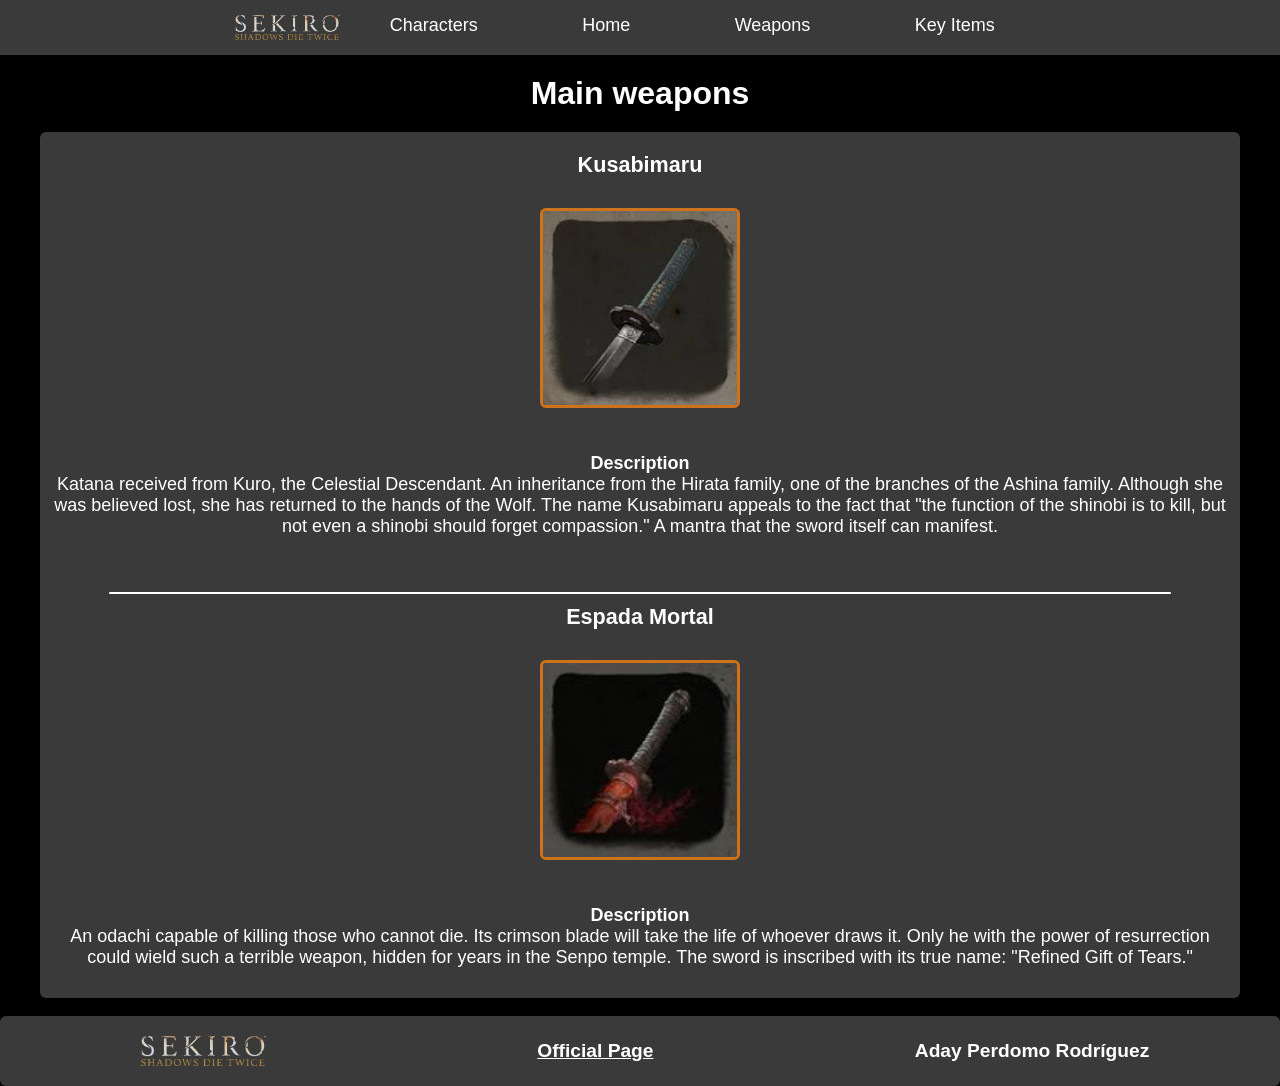
==== armasENG.html @ 7698fa60 "inglés" ====
<!DOCTYPE html>
<html lang="en">
<head>
    <meta charset="UTF-8">
    <meta name="viewport" content="width=device-width, initial-scale=1.0">
    <title>Armas</title>
    <link rel="stylesheet" href="armas.css">
</head>
<body>
    <header>
        <nav><img src="sekiro-dador-de-text-alphabet-symbol-number-transparent-png-1251864.png" alt=""><div id="nav"> <a href="characters.html">Characters</a> <a href="wiki.html">Home</a> <a href="weapons.html">Weapons</a> <a href="items.html">Key Items</a></div></nav>
    </header>
    <h1>Main weapons</h1>
    <div id="armas">
        <p id="base">Kusabimaru</p>
        <img id="ima" src="[data-uri]" alt="">
        <p id="des">
            <h2>Description</h2>
            Katana received from Kuro, the Celestial Descendant. An inheritance from the Hirata family, one of the branches of the Ashina family.
            Although she was believed lost, she has returned to the hands of the Wolf. The name Kusabimaru appeals to the fact that "the function of the shinobi is to kill, but not even a shinobi should forget compassion." A mantra that the sword itself can manifest.
        </p>
        <div class="contenedor-linea"><div class="linea"></div></div>
        <p id="mortal">Espada Mortal</p>
        <img id="ima" src="[data-uri]" alt="">
        <p id="des">
            <h2>Description</h2>
            An odachi capable of killing those who cannot die. Its crimson blade will take the life of whoever draws it.
            Only he with the power of resurrection could wield such a terrible weapon, hidden for years in the Senpo temple.
            The sword is inscribed with its true name: "Refined Gift of Tears."
        </p>
    </div>
    <br>
    <footer>
        <img id="foo" src="sekiro-dador-de-text-alphabet-symbol-number-transparent-png-1251864.png" alt="">
        <p><a id="foo1" href="https://www.sekirothegame.com/es/" target="_blank">Official Page</a></p>
        <p>Aday Perdomo Rodríguez</p>
    </footer> 
</body>
</html>
---- armas.css ----
*{
    margin: 0;
    padding: 0;
    box-sizing: border-box;
    font-family: arial, Helvetica, sans-serif;
}

body{
    background-color: black;
}

header{
    padding: 15px;
    background-color: #3a3a3a;
    display: grid;
    grid-template-areas: "area1" "area2";
    justify-content: center;
    overflow: hidden;
}

nav>img{
    grid-area: area1;
}

header nav a{
    text-decoration: none;
    color: white;
    padding: 50px;
    font-size: large;
}

a:hover{
    background-color: gray;
    font-size: larger;
}

#nav{
    grid-area: area2;
    font-size: 100%;
    flex-direction: row;
}

header img{
    height: 25px;
}

header nav{
    width: 100%;
    display: flex;
    justify-content: center;
}

h1{
    text-align: center;
    font-weight: bold;
    color: white;
    padding: 20px;
}

p{
    text-align: center;
    font-weight: bold;
    color: white;
    font-size: larger;
    padding: 10px;
}

#ima{
    height: 200px;
    border: 3px solid #cf721c;
    margin: 20px;
    border-radius: 6px;
}

#armas{
    max-width: 1200px;
    color: white;
    margin: auto;
    padding: 10px;
    width: 1500px;           
    height: auto;         
    background: #3a3a3a;    
    font-size: large;
    text-align: justify;
    text-align: center;
    border-radius: 6px;
}

h2{
    font-size: large;
}

.contenedor-linea{
    width: 100%;
    display: flex;
    justify-content: center;
    margin-top: 3%;
}

.linea{
    border-bottom: 2px solid white;
    border-radius: 6px;
    width: 90%;
}

@keyframes fadeIn {
    0% { opacity: 0; }
    100% { opacity: 1; }
}

body {
    animation: fadeIn 3s ease-in-out;
}

footer{
    width: 100%;
    display: flex;
    flex-direction: row;
    justify-content: space-around;
    align-items: center;
    background-color:#3a3a3a;
    color: white;
    font-weight: 800;
    bottom: 0;
    position: static;
    border-radius: 6px;
}

#foo{
    height: 30px;
    margin: 20px;
    text-align: start;
}

#foo1{
    text-decoration: underline;
    color: white;
}
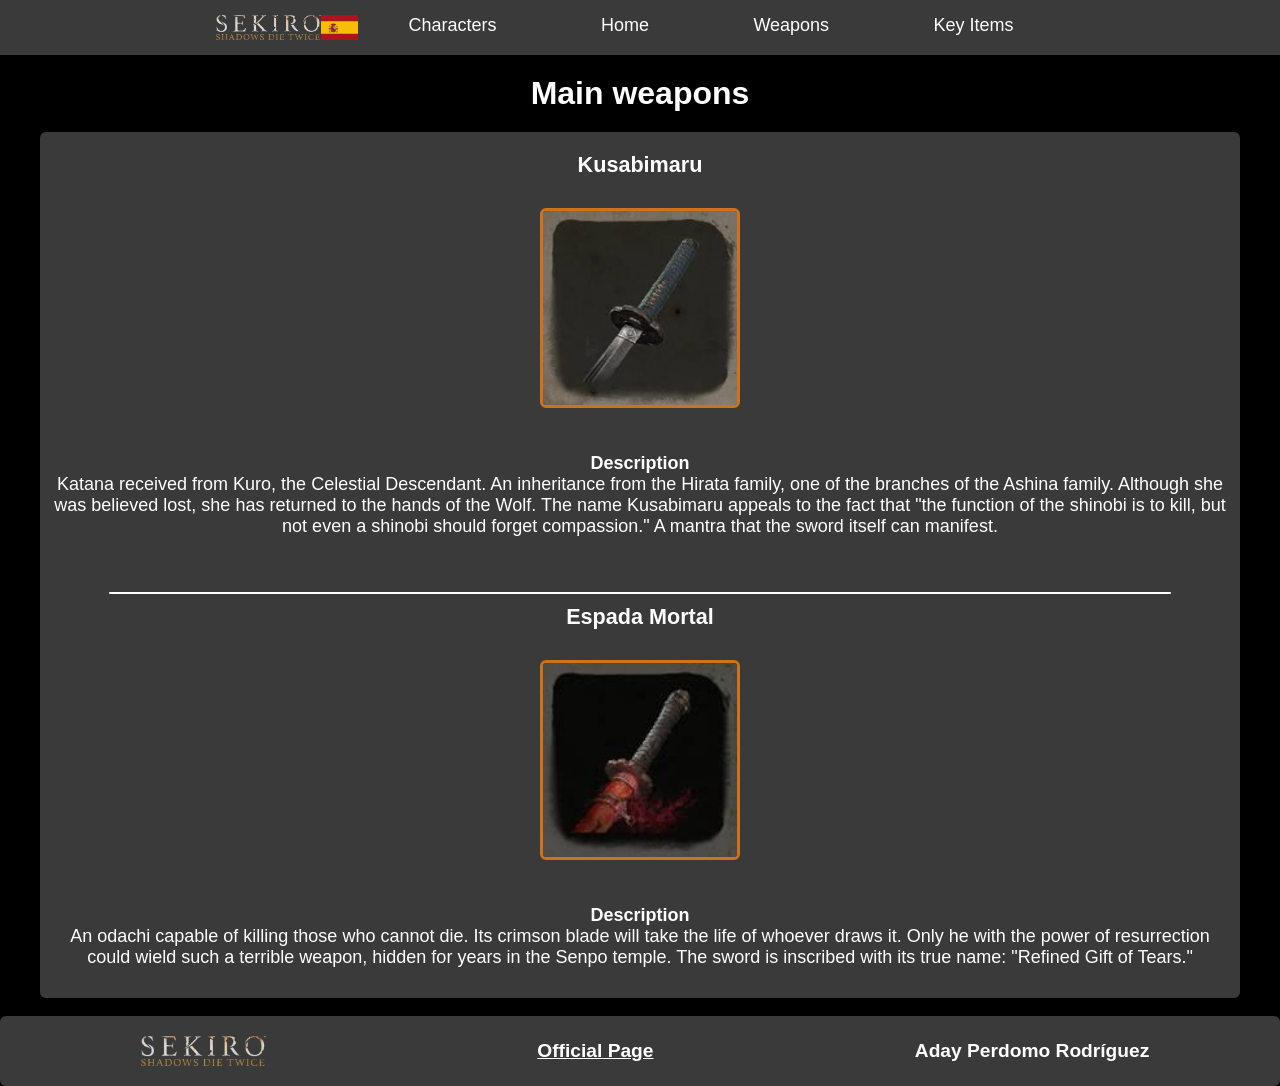
==== commit 8afc3fde: "bandera española" ====
--- a/armasENG.html
+++ b/armasENG.html
@@ -8,7 +8,7 @@
 </head>
 <body>
     <header>
-        <nav><img src="sekiro-dador-de-text-alphabet-symbol-number-transparent-png-1251864.png" alt=""><div id="nav"> <a href="characters.html">Characters</a> <a href="wiki.html">Home</a> <a href="weapons.html">Weapons</a> <a href="items.html">Key Items</a></div></nav>
+        <nav><img src="sekiro-dador-de-text-alphabet-symbol-number-transparent-png-1251864.png" alt=""> <img src="[data-uri]" alt=""> <div id="nav"> <a href="characters.html">Characters</a> <a href="wiki.html">Home</a> <a href="weapons.html">Weapons</a> <a href="items.html">Key Items</a></div></nav>
     </header>
     <h1>Main weapons</h1>
     <div id="armas">
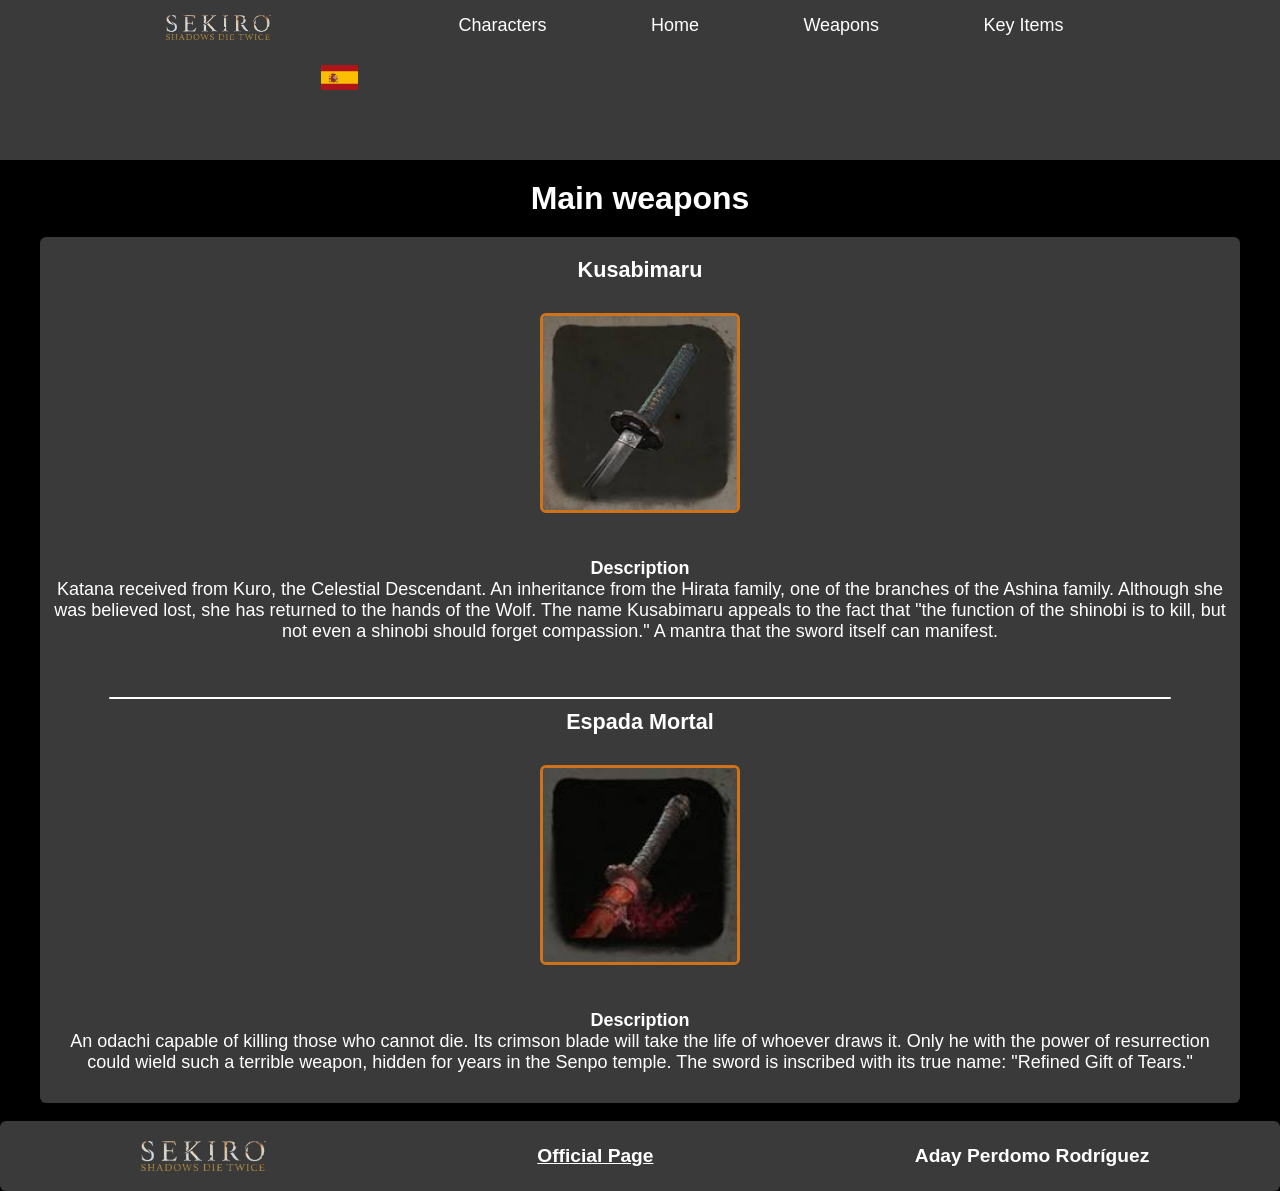
==== commit a2991d23: "redirección" ====
--- a/armasENG.html
+++ b/armasENG.html
@@ -8,7 +8,7 @@
 </head>
 <body>
     <header>
-        <nav><img src="sekiro-dador-de-text-alphabet-symbol-number-transparent-png-1251864.png" alt=""> <img src="[data-uri]" alt=""> <div id="nav"> <a href="characters.html">Characters</a> <a href="wiki.html">Home</a> <a href="weapons.html">Weapons</a> <a href="items.html">Key Items</a></div></nav>
+        <nav><img src="sekiro-dador-de-text-alphabet-symbol-number-transparent-png-1251864.png" alt=""> <a href="armas.html"><img src="[data-uri]" alt=""></a> <div id="nav"> <a href="characters.html">Characters</a> <a href="wiki.html">Home</a> <a href="weapons.html">Weapons</a> <a href="items.html">Key Items</a></div></nav>
     </header>
     <h1>Main weapons</h1>
     <div id="armas">
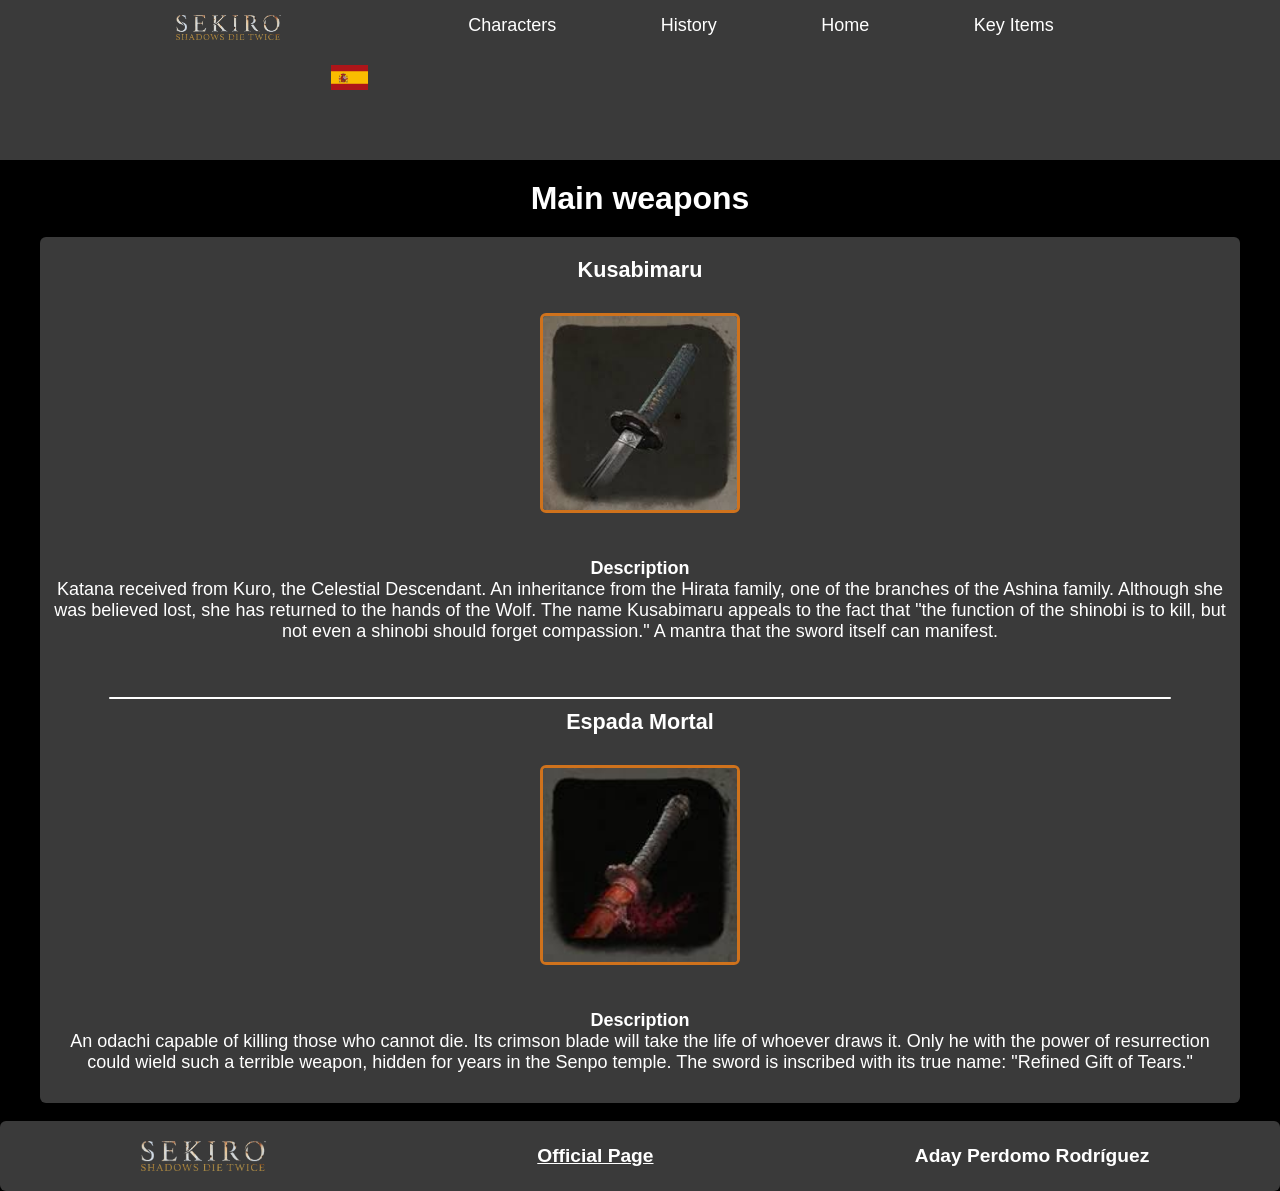
==== commit 54819ddd: "corrección" ====
--- a/armasENG.html
+++ b/armasENG.html
@@ -8,7 +8,7 @@
 </head>
 <body>
     <header>
-        <nav><img src="sekiro-dador-de-text-alphabet-symbol-number-transparent-png-1251864.png" alt=""> <a href="armas.html"><img src="[data-uri]" alt=""></a> <div id="nav"> <a href="characters.html">Characters</a> <a href="wiki.html">Home</a> <a href="weapons.html">Weapons</a> <a href="items.html">Key Items</a></div></nav>
+        <nav><img src="sekiro-dador-de-text-alphabet-symbol-number-transparent-png-1251864.png" alt=""> <a href="armas.html"><img src="[data-uri]" alt=""></a> <div id="nav"> <a href="personajesENG.html">Characters</a> <a href="historiaENG.html">History</a> <a href="wikiENG.html">Home</a> <a href="objetosENG.html">Key Items</a></div></nav>
     </header>
     <h1>Main weapons</h1>
     <div id="armas">
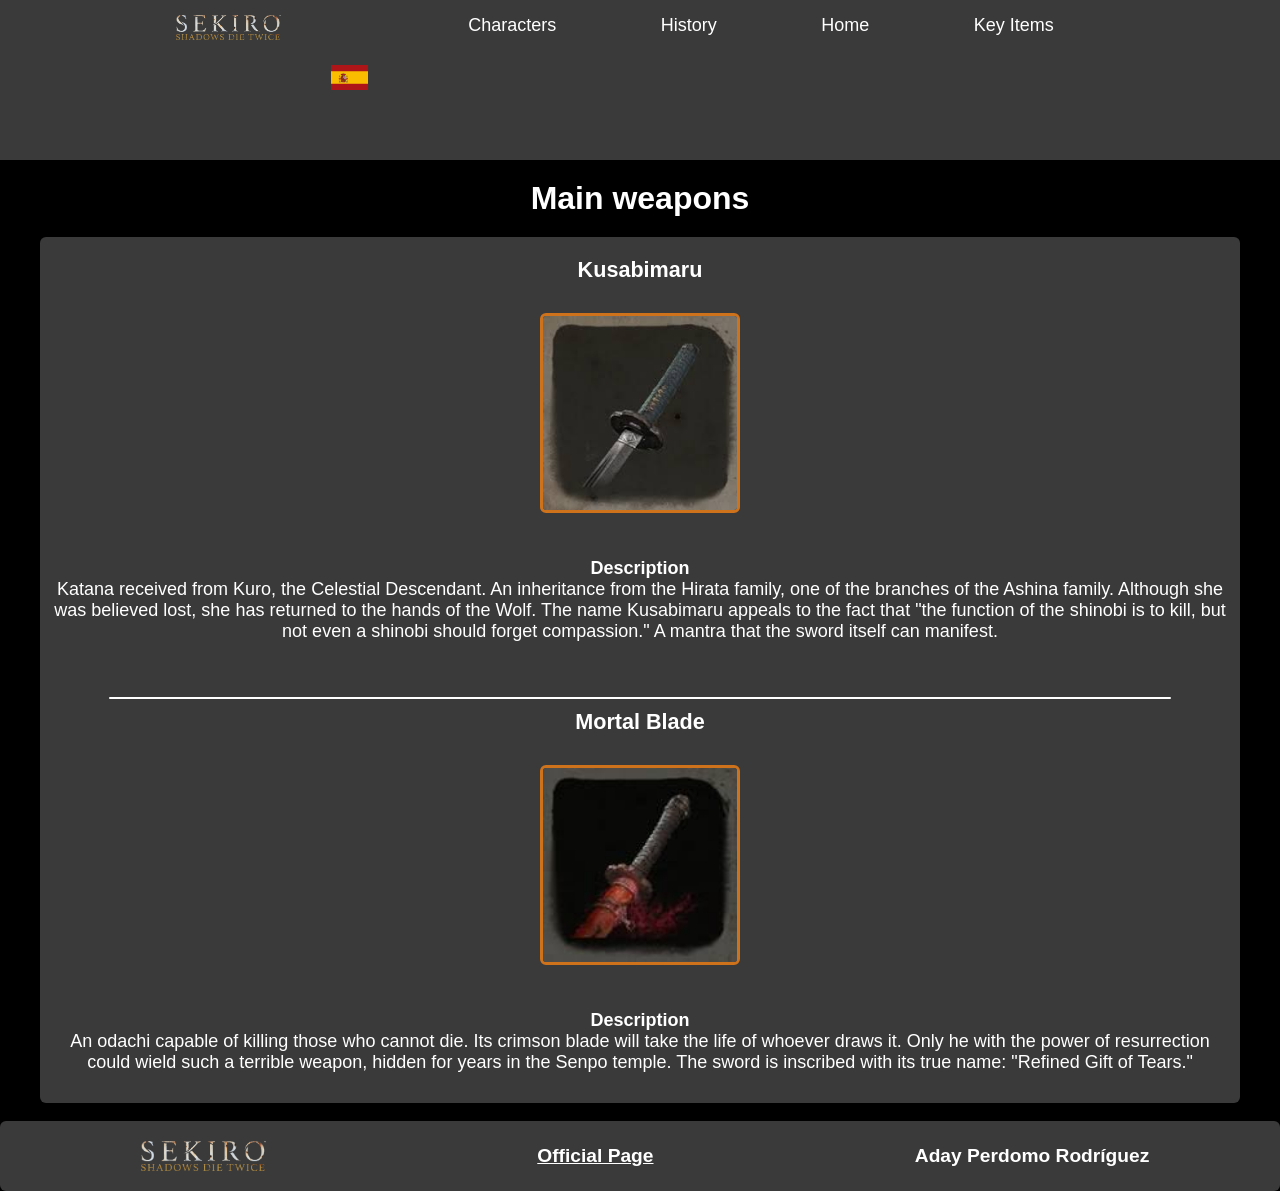
==== commit e57541a6: "si" ====
--- a/armasENG.html
+++ b/armasENG.html
@@ -20,7 +20,7 @@
             Although she was believed lost, she has returned to the hands of the Wolf. The name Kusabimaru appeals to the fact that "the function of the shinobi is to kill, but not even a shinobi should forget compassion." A mantra that the sword itself can manifest.
         </p>
         <div class="contenedor-linea"><div class="linea"></div></div>
-        <p id="mortal">Espada Mortal</p>
+        <p id="mortal">Mortal Blade</p>
         <img id="ima" src="[data-uri]" alt="">
         <p id="des">
             <h2>Description</h2>
